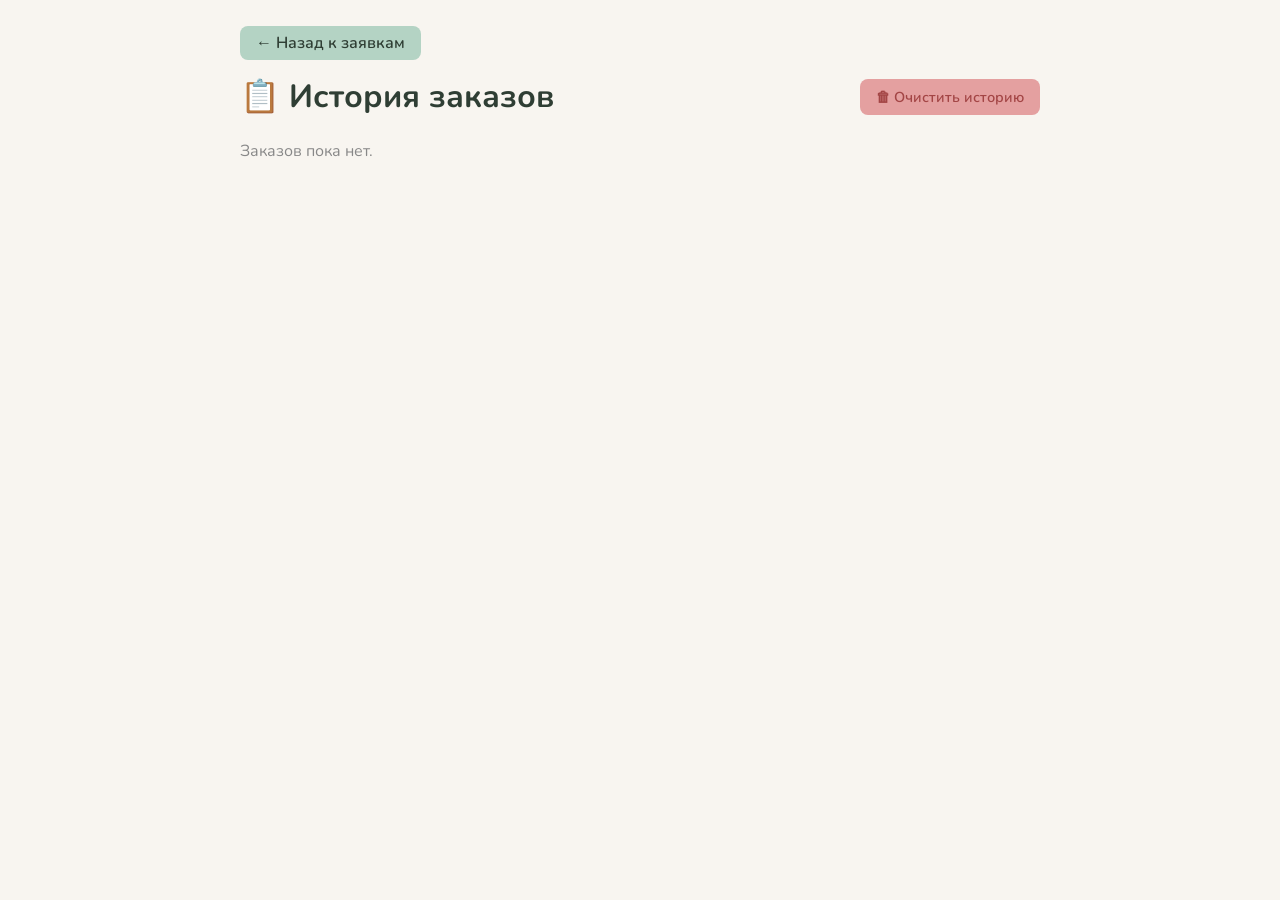
==== history.html @ 0acf07cc "Add files via upload" ====
<!DOCTYPE html>
<html lang="ru">
<head>
    <meta charset="UTF-8">
    <link rel="icon" href="data:image/svg+xml,<svg xmlns=%22http://www.w3.org/2000/svg%22 viewBox=%220 0 100 100%22><text y=%22.9em%22 font-size=%2290%22>📋</text></svg>">
    <meta name="viewport" content="width=device-width, initial-scale=1.0">
    <title>История заказов</title>
    <link href="https://fonts.googleapis.com/css2?family=Nunito:wght@400;600;700&display=swap" rel="stylesheet">
    <style>
        body {
            font-family: 'Nunito', sans-serif;
            background: #f8f5f0;
            color: #4a4a4a;
            padding: 2rem;
            max-width: 800px;
            margin: auto;
        }
        h1 {
            color: #2f3e34;
            display: flex;
            justify-content: space-between;
            align-items: center;
        }
        .controls {
            display: flex;
            gap: 1rem;
            margin-bottom: 1.5rem;
            flex-wrap: wrap;
        }
        .btn {
            background: #deb887;
            color: white;
            border: none;
            padding: 0.5rem 1rem;
            border-radius: 8px;
            font-weight: 600;
            cursor: pointer;
            font-size: 0.9rem;
            transition: background 0.2s;
            font-family: inherit;
            text-decoration: none;
            display: inline-block;
        }
        .btn:hover {
            background: #c8a27a;
        }
        .btn-danger {
            background: #e4a0a0;
            color: #a34545;
        }
        .btn-danger:hover {
            background: #d48383;
            color: white;
        }
        .order {
            background: white;
            border-radius: 12px;
            padding: 1rem 1rem 0.5rem 1rem;
            margin-bottom: 1.5rem;
            box-shadow: 0 2px 8px rgba(0,0,0,0.05);
        }
        .order-header {
            display: flex;
            justify-content: space-between;
            align-items: center;
            margin-bottom: 0.5rem;
        }
        .order-date {
            font-weight: 600;
            color: #6ca6a0;
        }
        .order-actions {
            display: flex;
            gap: 0.5rem;
        }
        .delete-order-btn {
            background: #f4c6c6;
            border: none;
            color: #a34545;
            padding: 0.2rem 0.6rem;
            border-radius: 5px;
            cursor: pointer;
            font-size: 0.8rem;
        }
        .delete-order-btn:hover {
            background: #e4a0a0;
            color: white;
        }
        .supplier-block {
            margin-left: 1rem;
            margin-bottom: 0.5rem;
        }
        .supplier-name {
            font-weight: 600;
            background: #d9cbb8;
            color: white;
            padding: 0.2rem 0.5rem;
            border-radius: 4px;
            display: inline-block;
            margin-bottom: 0.3rem;
        }
        ul {
            list-style: none;
            padding-left: 1rem;
        }
        li {
            margin: 0.2rem 0;
        }
        .empty {
            color: #888;
        }
        .back-link {
            margin-bottom: 1rem;
            background: #b4d3c4;
            color: #2f3e34;
            padding: 0.4rem 1rem;
            border-radius: 8px;
            text-decoration: none;
            font-weight: 600;
        }
    </style>
</head>
<body>
    <a href="index.html" class="back-link">← Назад к заявкам</a>
    <h1>
        📋 История заказов
        <button id="clear-history-btn" class="btn btn-danger">🗑 Очистить историю</button>
    </h1>
    <div id="history-container">Загрузка...</div>

    <script>
        function loadHistory() {
            const container = document.getElementById('history-container');
            const history = JSON.parse(localStorage.getItem('orderHistory') || '[]');
            if (history.length === 0) {
                container.innerHTML = '<p class="empty">Заказов пока нет.</p>';
                return;
            }

            let html = '';
            // новые сверху
            history.slice().reverse().forEach(order => {
                const date = new Date(order.date).toLocaleString('ru-RU');
                html += `<div class="order">
                    <div class="order-header">
                        <span class="order-date">${date}</span>
                        <div class="order-actions">
                            <button class="delete-order-btn" data-id="${order.id}">Удалить</button>
                        </div>
                    </div>`;
                for (const [supplierId, items] of Object.entries(order.cart)) {
                    const supplierName = items[0]?.supplierName || 'Поставщик';
                    html += `<div class="supplier-block">
                        <span class="supplier-name">${supplierName}</span>
                        <ul>`;
                    items.forEach(item => {
                        html += `<li>${item.name} x ${item.qty}`;
                        if (item.article) html += ` (арт. ${item.article})`;
                        if (item.price) html += ` — ${item.price.toFixed(2)} руб./шт.`;
                        html += `</li>`;
                    });
                    html += `</ul></div>`;
                }
                html += `</div>`;
            });
            container.innerHTML = html;

            // Навешиваем обработчики на кнопки удаления
            document.querySelectorAll('.delete-order-btn').forEach(btn => {
                btn.addEventListener('click', function() {
                    const orderId = this.getAttribute('data-id');
                    deleteOrderById(orderId);
                });
            });
        }

        function deleteOrderById(orderId) {
            if (!confirm('Удалить этот заказ?')) return;
            let history = JSON.parse(localStorage.getItem('orderHistory') || '[]');
            history = history.filter(order => order.id !== orderId);
            localStorage.setItem('orderHistory', JSON.stringify(history));
            loadHistory();
        }

        function clearHistory() {
            if (confirm('Вы уверены, что хотите удалить всю историю заказов?')) {
                localStorage.removeItem('orderHistory');
                loadHistory();
            }
        }

        window.addEventListener('DOMContentLoaded', () => {
            loadHistory();
            document.getElementById('clear-history-btn').addEventListener('click', clearHistory);
        });
    </script>
</body>
</html>
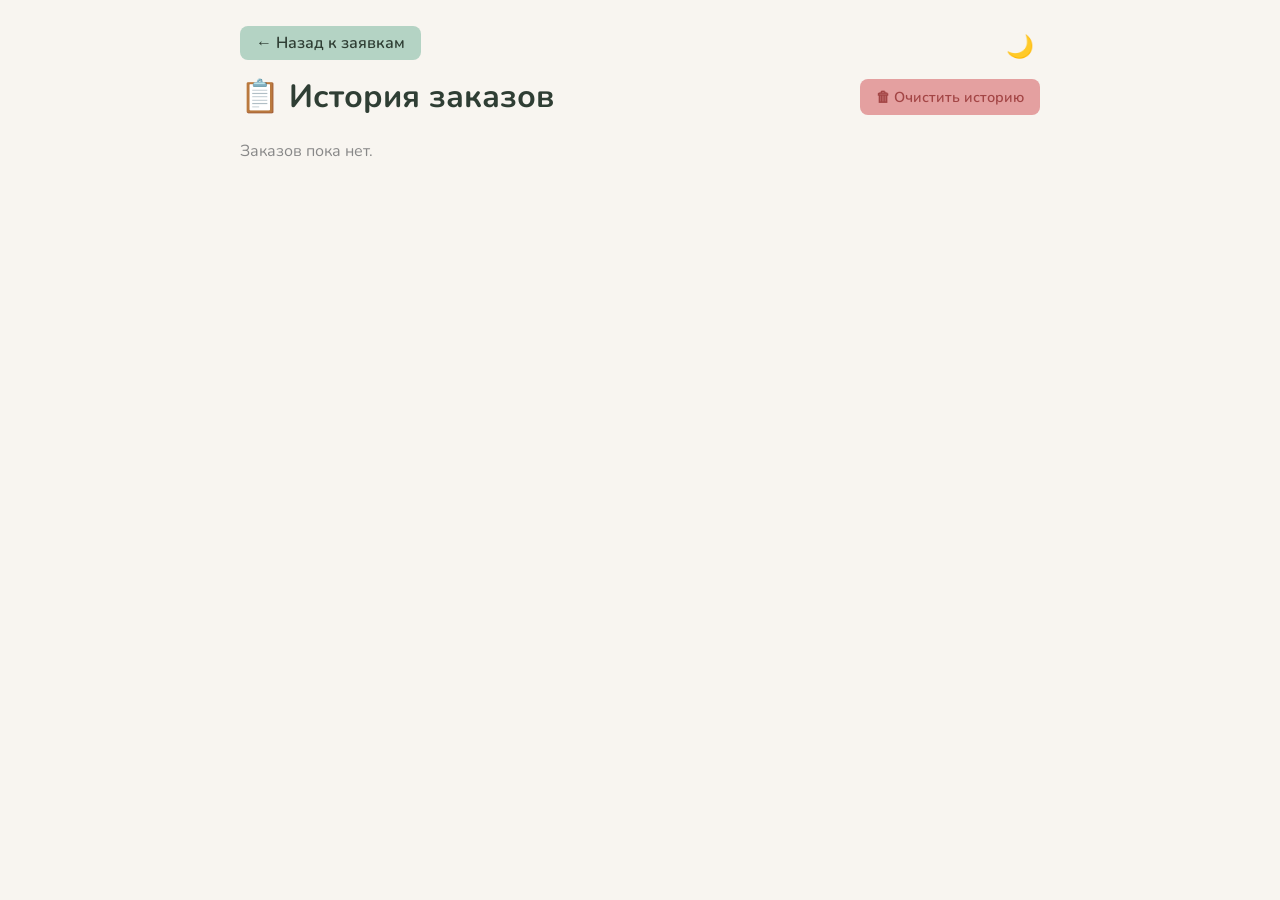
==== commit 9491bf8e: "темная тема" ====
--- a/history.html
+++ b/history.html
@@ -2,9 +2,9 @@
 <html lang="ru">
 <head>
     <meta charset="UTF-8">
-    <link rel="icon" href="data:image/svg+xml,<svg xmlns=%22http://www.w3.org/2000/svg%22 viewBox=%220 0 100 100%22><text y=%22.9em%22 font-size=%2290%22>📋</text></svg>">
     <meta name="viewport" content="width=device-width, initial-scale=1.0">
     <title>История заказов</title>
+    <link rel="icon" href="data:image/svg+xml,<svg xmlns=%22http://www.w3.org/2000/svg%22 viewBox=%220 0 100 100%22><text y=%22.9em%22 font-size=%2290%22>📋</text></svg>">
     <link href="https://fonts.googleapis.com/css2?family=Nunito:wght@400;600;700&display=swap" rel="stylesheet">
     <style>
         body {
@@ -21,12 +21,6 @@
             justify-content: space-between;
             align-items: center;
         }
-        .controls {
-            display: flex;
-            gap: 1rem;
-            margin-bottom: 1.5rem;
-            flex-wrap: wrap;
-        }
         .btn {
             background: #deb887;
             color: white;
@@ -51,6 +45,13 @@
         .btn-danger:hover {
             background: #d48383;
             color: white;
+        }
+        .btn-repeat {
+            background: #6ca6a0;
+            color: white;
+        }
+        .btn-repeat:hover {
+            background: #5a8e87;
         }
         .order {
             background: white;
@@ -122,6 +123,7 @@
 </head>
 <body>
     <a href="index.html" class="back-link">← Назад к заявкам</a>
+    <button id="theme-toggle" class="theme-toggle" title="Переключить тему" style="float: right; background: transparent; border: none; font-size: 1.4rem; cursor: pointer;">🌙</button>
     <h1>
         📋 История заказов
         <button id="clear-history-btn" class="btn btn-danger">🗑 Очистить историю</button>
@@ -138,13 +140,13 @@
             }
 
             let html = '';
-            // новые сверху
             history.slice().reverse().forEach(order => {
                 const date = new Date(order.date).toLocaleString('ru-RU');
                 html += `<div class="order">
                     <div class="order-header">
                         <span class="order-date">${date}</span>
                         <div class="order-actions">
+                            <button class="btn btn-repeat repeat-order-btn" data-id="${order.id}">Повторить</button>
                             <button class="delete-order-btn" data-id="${order.id}">Удалить</button>
                         </div>
                     </div>`;
@@ -165,13 +167,34 @@
             });
             container.innerHTML = html;
 
-            // Навешиваем обработчики на кнопки удаления
+            // Обработчики удаления
             document.querySelectorAll('.delete-order-btn').forEach(btn => {
                 btn.addEventListener('click', function() {
                     const orderId = this.getAttribute('data-id');
                     deleteOrderById(orderId);
                 });
             });
+
+            // Обработчики повтора
+            document.querySelectorAll('.repeat-order-btn').forEach(btn => {
+                btn.addEventListener('click', function() {
+                    const orderId = this.getAttribute('data-id');
+                    repeatOrder(orderId);
+                });
+            });
+        }
+
+        function repeatOrder(orderId) {
+            const history = JSON.parse(localStorage.getItem('orderHistory') || '[]');
+            const order = history.find(o => o.id === orderId);
+            if (!order) return;
+            if (!confirm('Заменить текущую корзину составом этого заказа?')) return;
+            // Заменяем корзину в localStorage
+            localStorage.setItem('cart', JSON.stringify(order.cart));
+            // Устанавливаем флаг для уведомления на главной
+            sessionStorage.setItem('from_history', 'true');
+            // Переходим на главную страницу
+            window.location.href = 'index.html';
         }
 
         function deleteOrderById(orderId) {
@@ -194,5 +217,21 @@
             document.getElementById('clear-history-btn').addEventListener('click', clearHistory);
         });
     </script>
+    <script>
+(function() {
+    const themeToggle = document.getElementById('theme-toggle');
+    const prefersDark = window.matchMedia('(prefers-color-scheme: dark)');
+    const savedTheme = localStorage.getItem('theme');
+    if (savedTheme === 'dark' || (!savedTheme && prefersDark.matches)) {
+        document.documentElement.classList.add('dark-theme');
+        themeToggle.textContent = '☀️';
+    }
+    themeToggle.addEventListener('click', () => {
+        const isDark = document.documentElement.classList.toggle('dark-theme');
+        themeToggle.textContent = isDark ? '☀️' : '🌙';
+        localStorage.setItem('theme', isDark ? 'dark' : 'light');
+    });
+})();
+    </script>
 </body>
 </html>
